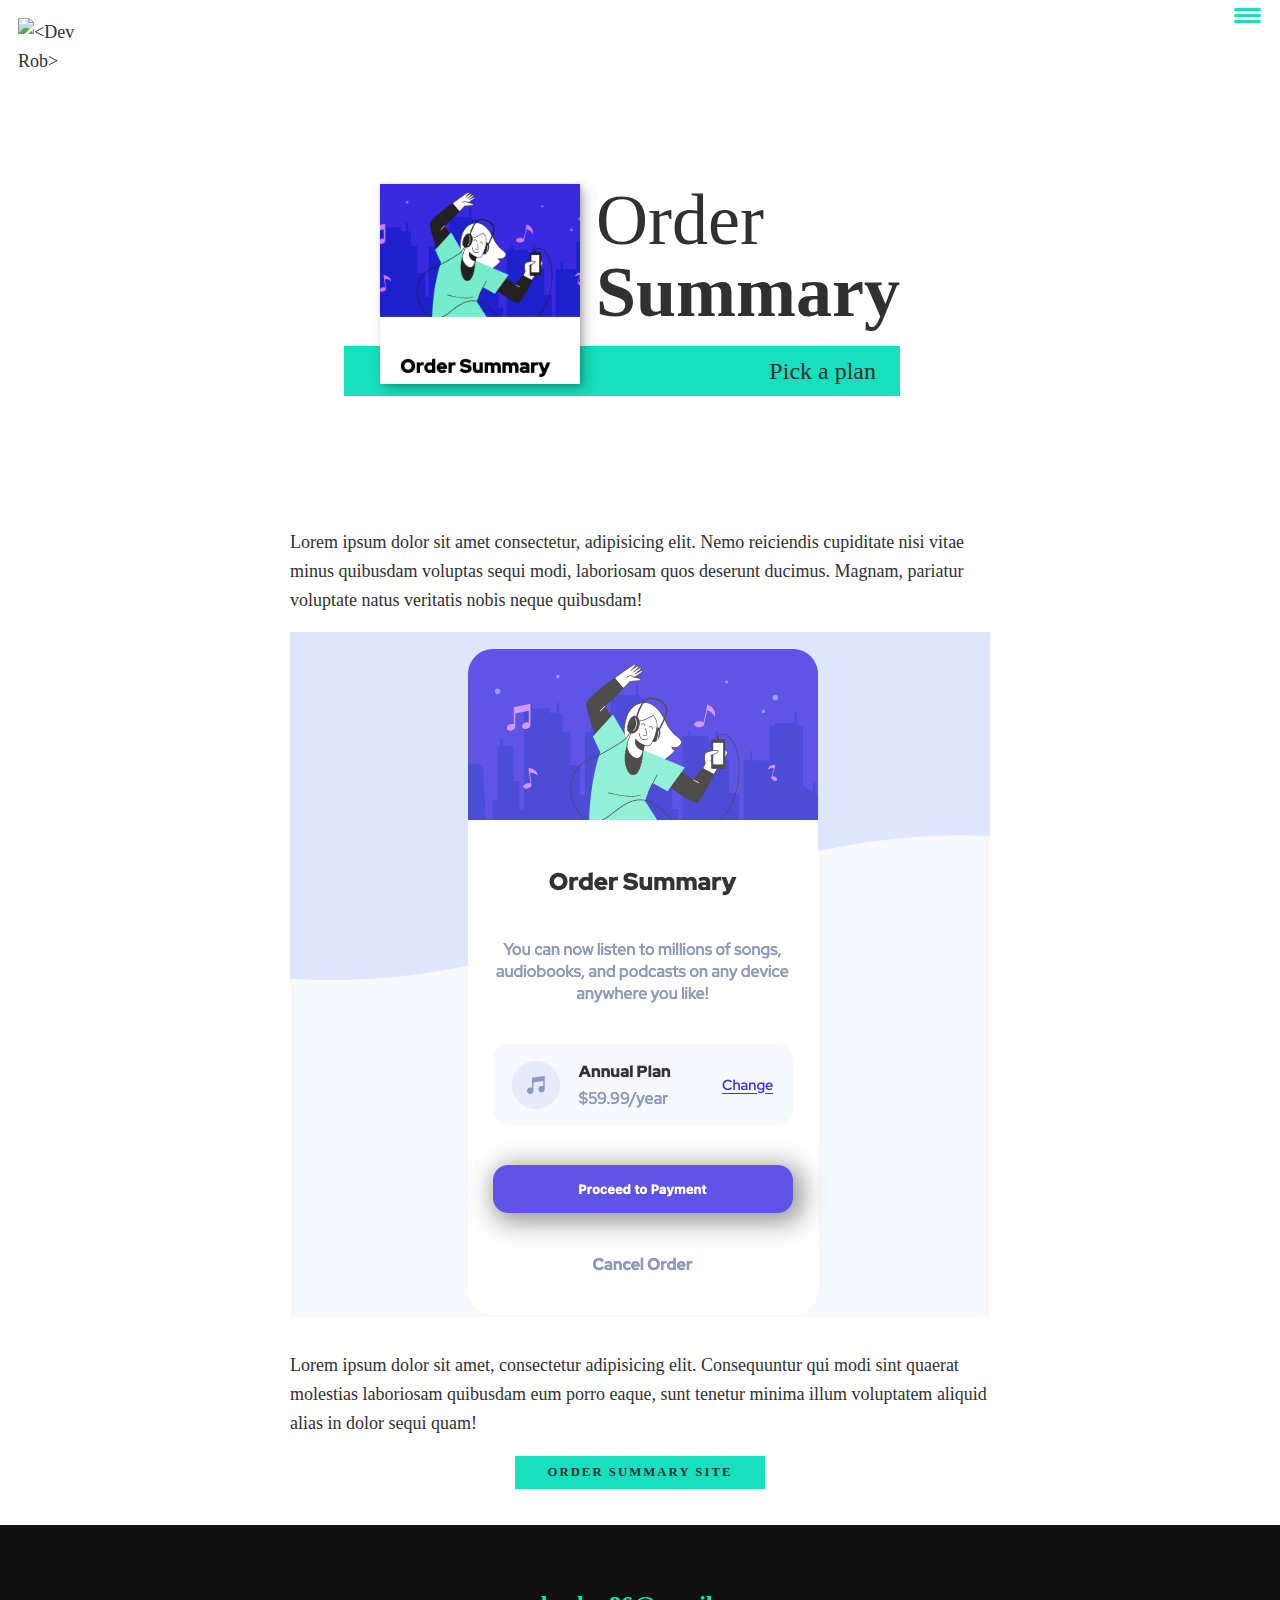
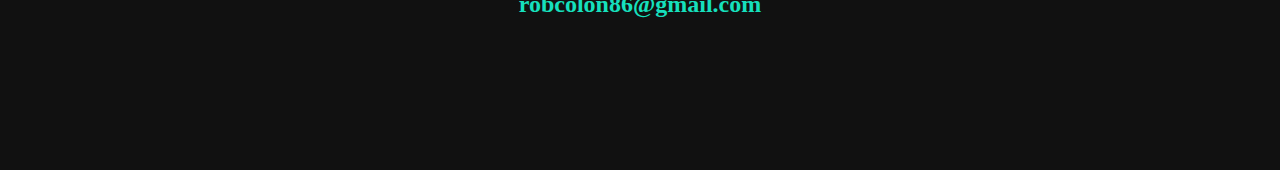
==== portfolio-item2.html @ 59ec735d "center img changed img added all portfolio pages linked pages" ====
<!-- portfolio item 2 -->
<!DOCTYPE html>
<html lang="en">

<head>
    <meta charset="UTF-8">
    <meta name="viewport" content="width=device-width, initial-scale=1.0">
    <meta http-equiv="X-UA-Compatible" content="ie=edge">
    <title>Dev Rob Portfolio Website</title>
    <link rel="stylesheet" href="https://cdnjs.cloudflare.com/ajax/libs/normalize/7.0.0/normalize.min.css">
    <link rel="stylesheet" href="https://cdnjs.cloudflare.com/ajax/libs/font-awesome/5.11.2/css/all.css"
        integrity="sha256-46qynGAkLSFpVbEBog43gvNhfrOj+BmwXdxFgVK/Kvc=" crossorigin="anonymous" />
    <link href="https://fonts.googleapis.com/css?family=Source+Code+Pro:400,900|Source+Sans+Pro:300,900&display=swap"
        rel="stylesheet">
    <link rel="stylesheet" href="css/style.css">
</head>

<body>
    <header>
        <div class="logo">
            <img src="img/logo.png" alt="<Dev Rob>">
        </div>
        <button class="nav-toggle" aria-label="toggle navigation">
            <span class="hamburger"></span>
        </button>
        <nav class="nav">
            <ul class="nav__list">
                <li class="nav__item"><a href="index.html" class="nav__link">Home</a></li>
                <li class="nav__item"><a href="index.html#services" class="nav__link">My Services</a></li>
                <li class="nav__item"><a href="index.html#about" class="nav__link">About Me</a></li>
                <li class="nav__item"><a href="index.html#work" class="nav__link">My Work</a></li>
            </ul>
        </nav>
    </header>
    <!-- Introduction-->
    <!-- NFT -->
    <section class="intro">
        <h1 class="section__title section__title--intro">
            Order <strong>Summary</strong>
        </h1>
        <p class="section__subtitle section__subtitle--intro">Pick a plan</p>
        <img src="img/order-summary-preview.png" alt="" class="intro__img">
    </section>
    <div class="portfolio-item-individual">
        <p>Lorem ipsum dolor sit amet consectetur, adipisicing elit. Nemo reiciendis cupiditate nisi vitae minus
            quibusdam voluptas sequi modi, laboriosam quos deserunt ducimus. Magnam, pariatur voluptate natus veritatis
            nobis neque quibusdam!</p>
        <img src="img/order-summary-big1.png" alt="">
        <p>Lorem ipsum dolor sit amet, consectetur adipisicing elit. Consequuntur qui modi sint quaerat molestias
            laboriosam quibusdam eum porro eaque, sunt tenetur minima illum voluptatem aliquid alias in dolor sequi
            quam!</p>
        <a href="https://rob-colon.github.io/order-summary/" class="btn">Order Summary Site</a>
    </div>

    <!-- footer-->
    <footer class="footer">
        <a href="mailto:robcolon86@gmail.com" class="footer__link">robcolon86@gmail.com</a>
        <ul class="social-list">
            <li class="social-list__item"><a class="social-list__link" href="https://www.facebook.com/rob.colon.1"><i
                        class="fab fa-facebook"></i>
                </a>
            </li>
            <li class="social-list__item"><a class="social-list__link" href="https://www.instagram.com/robcolon8"><i
                        class="fab fa-instagram"></i></a>
            </li>
            <li class="social-list__item"><a class="social-list__link" href="https://github.com/Rob-Colon"><i
                        class="fab fa-github"></i></a></li>
            <li class="social-list__item"><a class="social-list__link" href="https://twitter.com/?lang=en"><i
                        class="fab fa-twitter"></i></a></li>
        </ul>
    </footer>
    <script src="js/index.js"></script>
</body>

</html>
---- css/style.css ----
*,
*::before,
*::after {
  box-sizing: border-box;
}

/* custom properties, update these for you own design */

:root {
  --font-primary: "Source Sans Pro", sans-serif;
  --font-secondary: "Source Code Pro", monospace;

  --fw-reg: 300;
  --fw-bold: 900;

  --clr-light: #fff;
  --clr-dark: #303030;
  --clr-accent: #16e0bd;

  --fs-h1: 3rem;
  --fs-h2: 2.25rem;
  --fs-h3: 1.25rem;
  --fs-body: 1rem;

  --bs: 0.25em 0.25em 0.75em rgba(0, 0, 0, 0.25), 0.125em 0.125em 0.25em rgba(0, 0, 0, 0.15);
}

@media (min-width: 800px) {
  :root {
    --fs-h1: 4.5rem;
    --fs-h2: 3.75rem;
    --fs-h3: 1.5rem;
    --fs-body: 1.125rem;
  }
}

/* general styles */
html {
  scroll-behavior: smooth;
}

body {
  background: var(--clr-light);
  color: var(--clr-dark);
  margin: 0;
  font-family: var(--ff-primary);
  font-size: var(--fs-body);
  line-height: 1.6;
}
section {
  padding: 5em 2em;
}
img {
  display: block;
  max-width: 100%;
}
strong {
  font-weight: var(--fw-bold);
}

:focus {
  outline: 3px solid var(--clr-accent);
  outline-offset: 3px;
}

/* button */

.btn {
  display: inline-block;
  padding: 0.5em 2.5em;
  background: var(--clr-accent);
  color: var(--clr-dark);
  text-decoration: none;
  cursor: pointer;
  font-size: 0.8rem;
  text-transform: uppercase;
  letter-spacing: 2px;
  font-weight: var(--fw-bold);
  transition: transform 200ms ease-in-out;
}

.btn:hover {
  transform: scale(1.1);
}

/* typography */

h1,
h2,
h3 {
  line-height: 1;
  margin: 0;
}

h1 {
  font-size: var(--fs-h1);
}
h2 {
  font-size: var(--fs-h2);
}
h3 {
  font-size: var(--fs-h3);
}

.section__title {
  margin-bottom: 0.25em;
}
.section__title--intro {
  font-weight: var(--fw-reg);
}
.section__title--intro strong {
  display: block;
}
.section__subtitle {
  margin: 0;
  font-size: var(--fs-h3);
}

.section__subtitle--intro,
.section__subtitle--about {
  background: var(--clr-accent);
  padding: 0.25em 1em;
  font-family: var(--ff-secondary);
  margin-bottom: 1em;
}
.section__subtitle--work {
  color: var(--clr-accent);
  font-weight: var(--fw-bold);
  margin-bottom: 2em;
}
/* header */
header {
  display: flex;
  justify-content: space-between;
  padding: 1em;
}
.logo {
  max-width: 100px;
}
.nav {
  position: fixed;
  background: var(--clr-dark);
  color: var(--clr-light);
  top: 0;
  bottom: 0;
  left: 0;
  right: 0;
  z-index: 100;
  transform: translateX(100%);
  transition: transform 250ms cubic-bezier(0.5, 0, 0.5, 1);
}

.nav__list {
  list-style: none;
  display: flex;
  height: 100%;
  flex-direction: column;
  justify-content: space-evenly;
  align-items: center;
  margin: 0;
  padding: 0;
}
.nav__link {
  color: inherit;
  font-weight: var(--fw-bold);
  font-size: var(--fs-h3);
  text-decoration: none;
}

.nav__link:hover {
  color: var(--clr-accent);
}
.nav-toggle {
  color: 0.5em;
  background: transparent;
  border: 0;
  cursor: pointer;
  position: absolute;
  right: 1em;
  top: 1em;
  z-index: 1000;
}
.nav-open .nav {
  transform: translateX(0);
}
.nav-open .nav-toggle {
  position: fixed;
}
.nav-open .hamburger {
  transform: rotate(0.625turn);
}
.nav-open .hamburger::before {
  transform: rotate(90deg) translateX(-6px);
}
.nav-open .hamburger::after {
  opacity: 0;
}
.hamburger {
  display: block;
  position: relative;
}
.hamburger,
.hamburger::before,
.hamburger::after {
  background: var(--clr-accent);
  width: 2em;
  height: 3px;
  border-radius: 1em;
  transition: transform 250ms ease-in-out;
}
.hamburger::before,
.hamburger::after {
  content: "";
  position: absolute;
  left: 0;
  right: 0;
}
.hamburger::before {
  top: 6px;
}
.hamburger::after {
  bottom: 6px;
}
/* intro section */

.intro {
  position: relative;
}
.intro__img {
  box-shadow: var(--bs);
}

.section__subtitle--intro {
  display: inline-block;
}

@media (min-width: 600px) {
  .intro {
    display: grid;
    width: min-content;
    margin: 0 auto;
    grid-column-gap: 1rem;
    grid-template-areas:
      "img title"
      "img subtitle";
    grid-template-columns: min-content max-content;
  }
  .intro__img {
    grid-area: img;
    min-width: 200px;
    position: relative;
    z-index: 2;
  }
  .section__subtitle--intro {
    align-self: start;
    grid-column: -1 / 1;
    grid-row: 2;
    text-align: right;
    position: relative;
    left: -1.5em;
    width: calc(100% + 1.5em);
  }
}

/* my services */

.my-services {
  background-color: var(--clr-dark);
  background-image: url(../img/services-bg.png);
  background-size: cover;
  background-blend-mode: multiply;
  color: var(--clr-light);
  text-align: center;
}

.section__title--services {
  color: var(--clr-accent);
  position: relative;
}
.section__title--services::after {
  content: "";
  display: block;
  width: 2em;
  height: 1px;
  margin: 0.5em auto 1em;
  background: var(--clr-light);
  opacity: 0.25;
}

.services {
  margin-bottom: 4em;
}

.service {
  max-width: 500px;
  margin: 0 auto;
}
@media (min-width: 800px) {
  .services {
    display: flex;
    max-width: 1000px;
    margin-left: auto;
    margin-right: auto;
  }
  .service + .service {
    margin-left: 2em;
  }
}

.about-me {
  max-width: 1000px;
  margin: 0 auto;
}
.about-me__img {
  box-shadow: var(--bs);
}
@media (min-width: 600px) {
  .about-me {
    display: grid;
    grid-template-columns: 1fr 200px;
    grid-template-areas:
      "title img"
      "subtitle img"
      "text img";
    grid-column-gap: 2em;
  }
  .section__title--about {
    grid-area: title;
  }
  .section__subtitle--about {
    grid-column: 1 / -1;
    grid-row: 2;
    position: relative;
    left: -1em;
    width: calc(100% + 2em);
    padding-left: 1em;
    padding-right: calc(200px + 4em);
  }
  .about-me__img {
    grid-area: img;
    position: relative;
    z-index: 2;
  }
}

/* my work */

.my-work {
  background-color: var(--clr-dark);
  color: var(--clr-light);
  text-align: center;
}

.portfolio {
  display: grid;
  grid-template-columns: repeat(auto-fit, minmax(200px, 1fr));
  justify-items: center;
}

.portfolio__item {
  background-color: var(--clr-accent);
  overflow: hidden;
  max-width: 240px;
  max-height: 240px;
}
.portfolio__img {
  transition: transform 750ms cubic-bezier(0.5, 0, 0.5, 1), opacity 250ms linear;
}
.portfolio__item:focus {
  position: relative;
  z-index: 2;
}
.portfolio__img:hover,
.portfolio__item:focus .portfolio__img {
  transform: scale(1.2);
  opacity: 0.75;
}

/* footer */
.footer {
  background: #111;
  color: var(--clr-accent);
  text-align: center;
  padding: 2.5em 0;
  font-size: var(--fs-h3);
}

.footer a {
  color: inherit;
  text-decoration: none;
}
.footer__link {
  font-weight: var(--fw-bold);
}
.footer__link:hover,
.social-list__link:hover {
  opacity: 0.7;
}
.footer__link:hover {
  text-decoration: underline;
}
.social-list {
  list-style: none;
  display: flex;
  justify-content: center;
  margin: 2em 0 0;
  padding: 0;
}
.social__list--item {
  margin: 0 0.5em;
}
.social-list__link {
  padding: 0.5em;
}

/* individual portflio item styles */
.portfolio-item-individual {
  padding: 0 2em 2em;
  max-width: 1000px;
  margin: 0 auto;
}

.portfolio-item-individual p {
  max-width: 700px;
  margin-left: auto;
  margin-right: auto;
}
.portfolio-item-individual img {
  margin: auto;
}
.portfolio-item-individual a {
  display: block;
  margin: 0 auto;
  text-align: center;
  max-width: 250px;
}
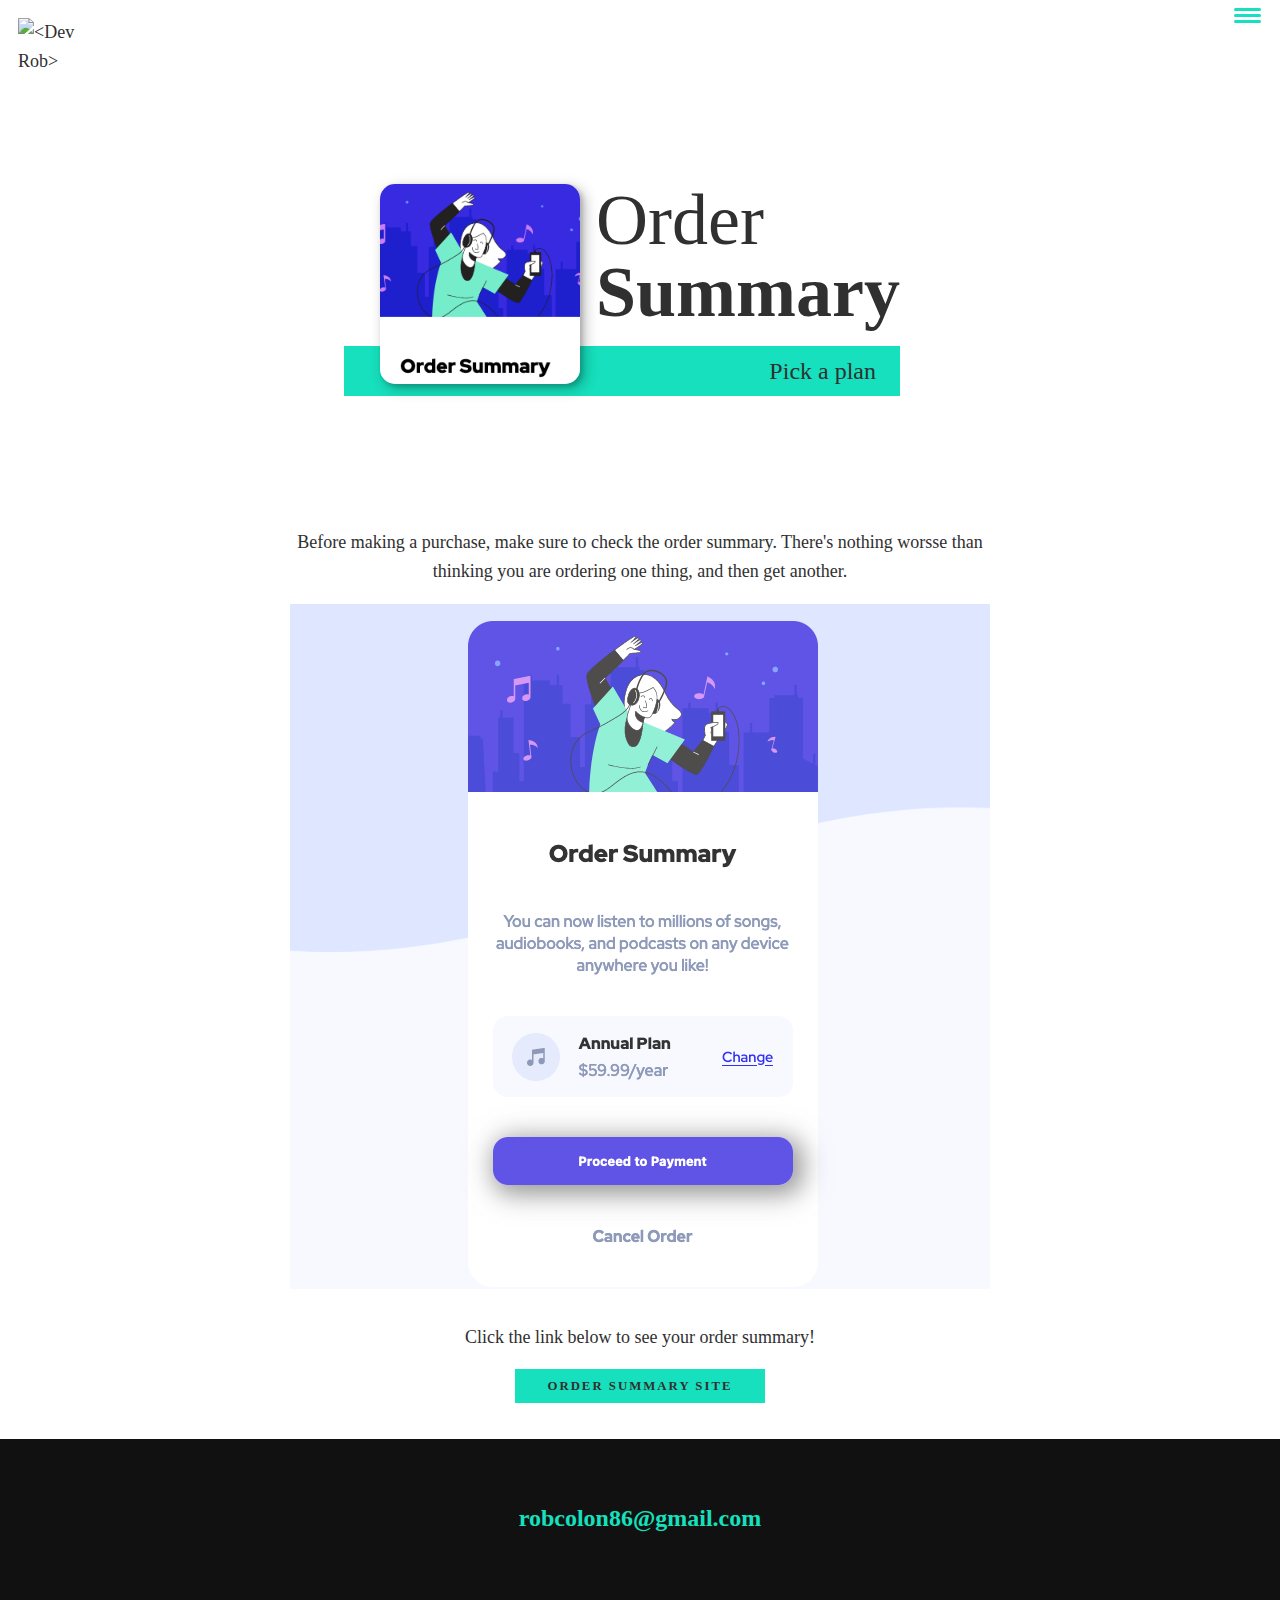
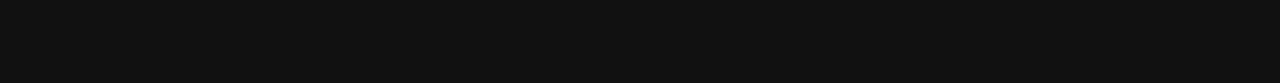
==== commit 0af4ead5: "updates portfolio added search cocktails" ====
--- a/portfolio-item2.html
+++ b/portfolio-item2.html
@@ -1,4 +1,4 @@
-<!-- portfolio item 2 -->
+<!-- portfolio item 2  Order Summary-->
 <!DOCTYPE html>
 <html lang="en">
 
@@ -39,16 +39,12 @@
             Order <strong>Summary</strong>
         </h1>
         <p class="section__subtitle section__subtitle--intro">Pick a plan</p>
-        <img src="img/order-summary-preview.png" alt="" class="intro__img">
+        <img src="img/order-summary-preview.png" alt="" class="intro__img intro__img--individual">
     </section>
     <div class="portfolio-item-individual">
-        <p>Lorem ipsum dolor sit amet consectetur, adipisicing elit. Nemo reiciendis cupiditate nisi vitae minus
-            quibusdam voluptas sequi modi, laboriosam quos deserunt ducimus. Magnam, pariatur voluptate natus veritatis
-            nobis neque quibusdam!</p>
+        <p>Before making a purchase, make sure to check the order summary. There's nothing worsse than thinking you are ordering one thing, and then get another. </p>
         <img src="img/order-summary-big1.png" alt="">
-        <p>Lorem ipsum dolor sit amet, consectetur adipisicing elit. Consequuntur qui modi sint quaerat molestias
-            laboriosam quibusdam eum porro eaque, sunt tenetur minima illum voluptatem aliquid alias in dolor sequi
-            quam!</p>
+        <p>Click the link below to see your order summary!</p>
         <a href="https://rob-colon.github.io/order-summary/" class="btn">Order Summary Site</a>
     </div>
 
--- a/css/style.css
+++ b/css/style.css
@@ -362,7 +362,13 @@
   overflow: hidden;
   max-width: 240px;
   max-height: 240px;
-}
+  border-radius: 20px;
+}
+
+.portfolio-item-individual p {
+  text-align: center;
+}
+
 .portfolio__img {
   transition: transform 750ms cubic-bezier(0.5, 0, 0.5, 1), opacity 250ms linear;
 }
@@ -374,6 +380,9 @@
 .portfolio__item:focus .portfolio__img {
   transform: scale(1.2);
   opacity: 0.75;
+}
+.intro__img--individual {
+  border-radius: 15px;
 }
 
 /* footer */
